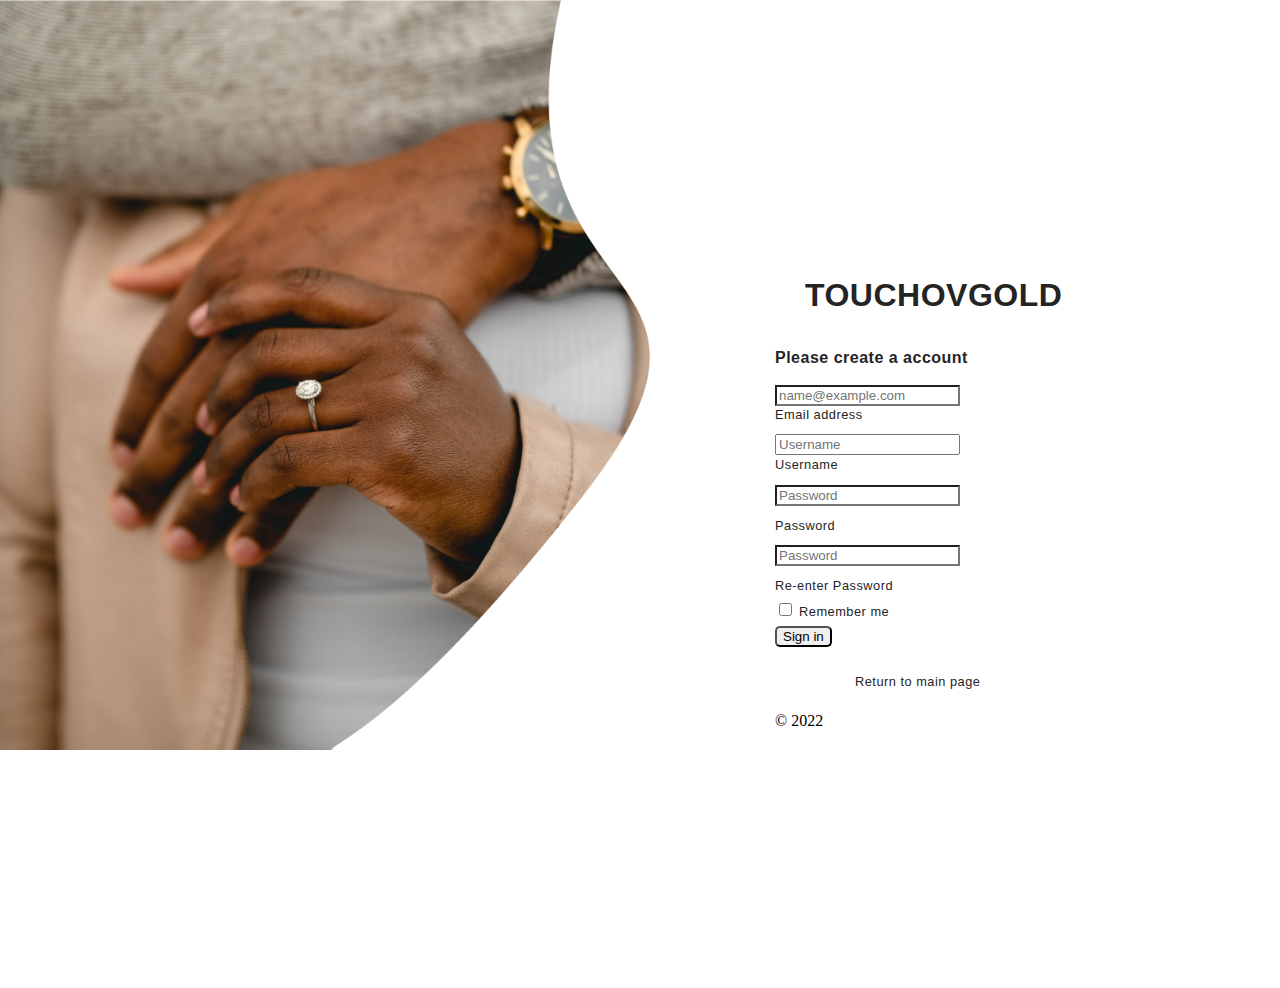
==== create.html @ 779d614a "main" ====
<!DOCTYPE html>
<html lang="en">
<head>
    <meta charset="UTF-8">
    <meta http-equiv="X-UA-Compatible" content="IE=edge">
    <meta name="viewport" content="width=device-width, initial-scale=1.0">
    <title>Create an Account</title>
    <link rel="preconnect" href="https://fonts.gstatic.com" crossorigin>
    <link rel="stylesheet" href="create.css">
<link href="https://cdn.jsdelivr.net/npm/bootstrap@5.1.3/dist/css/bootstrap.min.css" rel="stylesheet" integrity="sha384-1BmE4kWBq78iYhFldvKuhfTAU6auU8tT94WrHftjDbrCEXSU1oBoqyl2QvZ6jIW3" crossorigin="anonymous">
<link href="https://fonts.googleapis.com/css2?family=Montserrat:wght@700&display=swap" rel="stylesheet">

</head>
<body class="text-center" >

    <main class="form-signin">
        <form>
          <h1 id="HED">TOUCHOVGOLD</h1>
          <h1 class="font h4 mb-3">Please create a account</h1>
      
          <div class="form-floating">
            <input type="email" class="form-control" id="floatingInput" placeholder="name@example.com">
            <label class="forminput" for="floatingInput">Email address</label>
          </div>
          <div class="space"></div>
          <div class="form-floating">
            <input type="input" class="form-control" id="Inputsection" placeholder="Username">
            <label class="forminput" for="inputsection">Username</label>
          </div>
          <div class="space"></div>
          <div class="form-floating">
            <input type="password" class="form-control" id="floatingPassword" placeholder="Password">
            <label class="forminput" for="floatingPassword">Password</label>
          </div>
          <div class="space"></div>
          <div class="form-floating">
            <input type="password" class="form-control" id="floatingPassword" placeholder="Password">
            <label class="forminput" for="floatingPassword">Re-enter Password</label>
          </div>
          
      
          <div class="checkbox mb-3">
            <label>
              <input id="textcheck" class="checkbox" type="checkbox" value="remember-me"> 
              Remember me
            </label>
          </div>
          <button class="hoverbutton w-100 btn btn-lg btn-primary" type="submit">Sign in</button>
          <a id="anchor"href="index.html"> Return to main page</a>
          <p class="mt-5 mb-3 text-muted">&copy; 2022</p>
        </form>
      </main>
    <script src="https://cdn.jsdelivr.net/npm/bootstrap@5.1.3/dist/js/bootstrap.bundle.min.js" integrity="sha384-ka7Sk0Gln4gmtz2MlQnikT1wXgYsOg+OMhuP+IlRH9sENBO0LRn5q+8nbTov4+1p" crossorigin="anonymous"></script>
</body>
</html>
---- create.css ----
body {
  background-image: url("unsplash.png");
  background-size: 650px 750px;
  background-repeat: no-repeat;
}
html,
body {
  height: 100%;
}
#HED {
  background-color: #ffffff;
  text-decoration: none;
  color: black;
  font-family: Soleil, sans-serif;
  font-weight: 400;
  line-height: 1.5;
  border: 0;
  border-bottom: 5px solid transparent;
  color: #242424;
  font-size: 2rem;
  font-weight: 700;
  letter-spacing: 0.5px;
  text-decoration: none;
  text-transform: uppercase;
  padding: 0;
  white-space: nowrap;
  display: flex;
  flex-wrap: wrap;
  padding-left: 30px;
}
.font {
  background-color: #ffffff;
  text-decoration: none;
  color: black;
  font-family: Soleil, sans-serif;
  font-weight: 400;
  line-height: 1.5;
  border: 0;
  border-bottom: 5px solid transparent;
  color: #242424;
  font-size: 1rem;
  font-weight: 700;
  letter-spacing: 0.5px;
  text-decoration: none;
  padding: 0;
  white-space: nowrap;
  display: flex;
  flex-wrap: wrap;
}
body {
  display: flex;
  align-items: center;
  padding-top: 40px;
  padding-bottom: 40px;
  padding-left: 600px;
}
.forminput {
  color: black;
  font-family: Soleil, sans-serif;
  font-weight: 400;
  line-height: 1.5;
  border: 0;
  border-bottom: 5px solid transparent;
  color: #242424;
  font-size: 0.8rem;
  letter-spacing: 0.5px;
  text-decoration: none;
  white-space: nowrap;
  display: flex;
  flex-wrap: wrap;
}
.checkbox {
  color: black;
  font-family: Soleil, sans-serif;
  font-weight: 400;
  line-height: 1.5;
  border: 0;
  border-bottom: 5px solid transparent;
  color: #242424;
  font-size: 0.8rem;
  letter-spacing: 0.5px;
  text-decoration: none;
  white-space: nowrap;
  flex-wrap: wrap;
}
#anchor {
  color: black;
  font-family: Soleil, sans-serif;
  font-weight: 400;
  line-height: 1.5;
  border: 0;
  border-bottom: 5px solid transparent;
  color: #242424;
  font-size: 0.8rem;
  letter-spacing: 0.5px;
  text-decoration: none;
  white-space: nowrap;
  display: flex;
  flex-wrap: wrap;
  padding-left: 80px;
  padding-top: 25px;
}
.form-signin {
  width: 100%;
  max-width: 330px;
  padding: 15px;
  margin: auto;
}

.form-signin .form-floating:focus-within {
  z-index: 2;
}

.form-signin input[type="email"] {
  margin-bottom: -1px;
  border-bottom-right-radius: 0;
  border-bottom-left-radius: 0;
}

.form-signin input[type="password"] {
  margin-bottom: 10px;
  border-top-left-radius: 0;
  border-top-right-radius: 0;
}
.space {
  padding-top: 5px;
}
#textcheck {
  font-size: 10px;
}
.hoverbutton {border-radius: 5px;
    transition: 0.15s padding ease-out, 0.15s margin ease-out, 0.15s border ease-out;}}
.hoverbutton:hover {
  margin-bottom: 5px;
  border-radius: 25px;
}
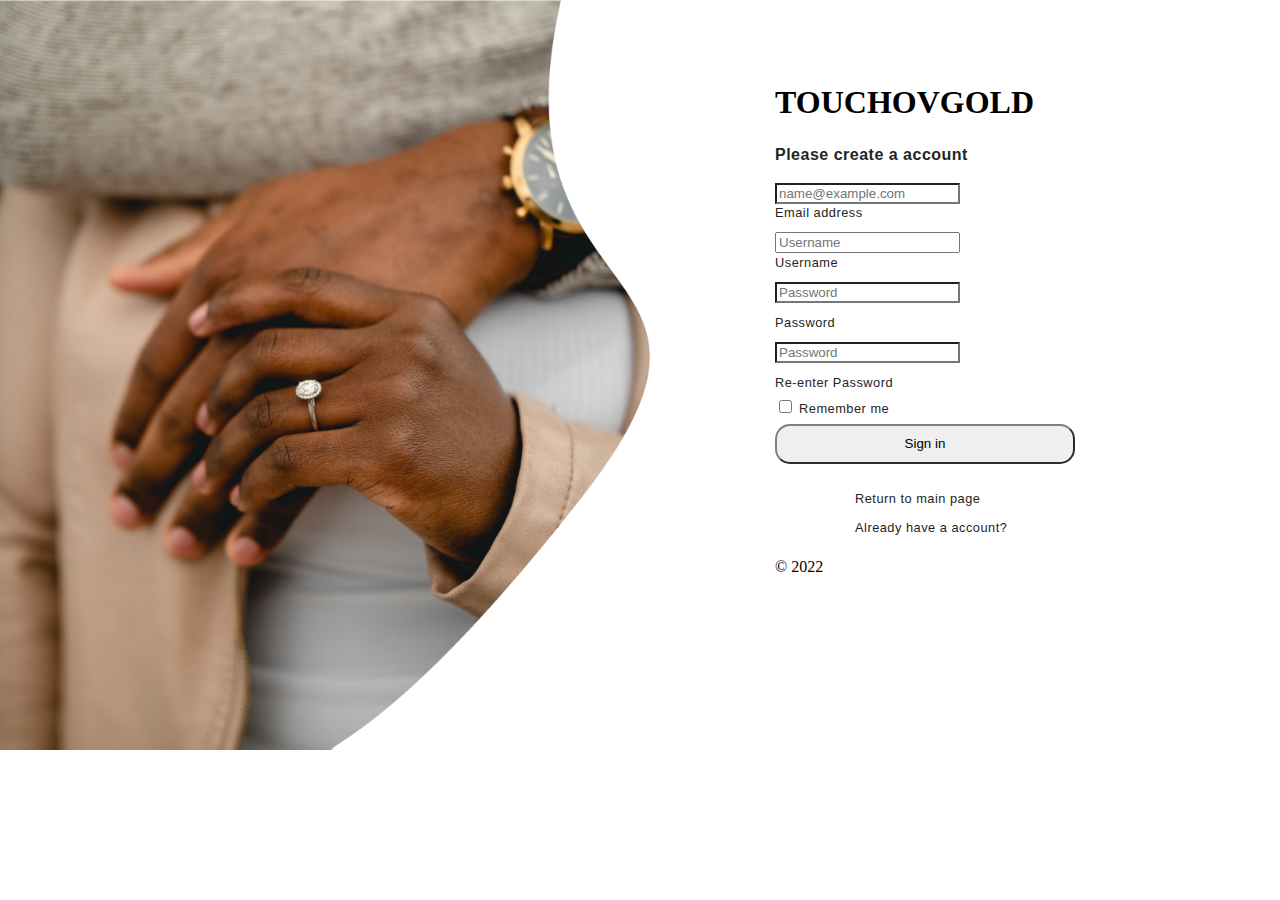
==== commit c736eb83: "main" ====
--- a/create.html
+++ b/create.html
@@ -45,8 +45,9 @@
               Remember me
             </label>
           </div>
-          <button class="hoverbutton w-100 btn btn-lg btn-primary" type="submit">Sign in</button>
-          <a id="anchor"href="index.html"> Return to main page</a>
+          <button class="hoverbutton" type="submit">Sign in</button>
+          <a id="anchor" href="index.html"> Return to main page</a>
+          <a id="anchor1" href="log.html"> Already have a account?</a>
           <p class="mt-5 mb-3 text-muted">&copy; 2022</p>
         </form>
       </main>
--- a/create.css
+++ b/create.css
@@ -2,17 +2,18 @@
   background-image: url("unsplash.png");
   background-size: 650px 750px;
   background-repeat: no-repeat;
-}
-html,
-body {
+  display: flex;
+  align-items: center;
+  padding-top: 40px;
+  padding-bottom: 40px;
+  padding-left: 600px;
   height: 100%;
 }
-#HED {
-  background-color: #ffffff;
+
+#hed {
+  background-color: #fff;
   text-decoration: none;
-  color: black;
   font-family: Soleil, sans-serif;
-  font-weight: 400;
   line-height: 1.5;
   border: 0;
   border-bottom: 5px solid transparent;
@@ -20,7 +21,6 @@
   font-size: 2rem;
   font-weight: 700;
   letter-spacing: 0.5px;
-  text-decoration: none;
   text-transform: uppercase;
   padding: 0;
   white-space: nowrap;
@@ -28,12 +28,11 @@
   flex-wrap: wrap;
   padding-left: 30px;
 }
+
 .font {
-  background-color: #ffffff;
+  background-color: #fff;
   text-decoration: none;
-  color: black;
   font-family: Soleil, sans-serif;
-  font-weight: 400;
   line-height: 1.5;
   border: 0;
   border-bottom: 5px solid transparent;
@@ -41,21 +40,13 @@
   font-size: 1rem;
   font-weight: 700;
   letter-spacing: 0.5px;
-  text-decoration: none;
   padding: 0;
   white-space: nowrap;
   display: flex;
   flex-wrap: wrap;
 }
-body {
-  display: flex;
-  align-items: center;
-  padding-top: 40px;
-  padding-bottom: 40px;
-  padding-left: 600px;
-}
+
 .forminput {
-  color: black;
   font-family: Soleil, sans-serif;
   font-weight: 400;
   line-height: 1.5;
@@ -69,8 +60,8 @@
   display: flex;
   flex-wrap: wrap;
 }
+
 .checkbox {
-  color: black;
   font-family: Soleil, sans-serif;
   font-weight: 400;
   line-height: 1.5;
@@ -83,8 +74,8 @@
   white-space: nowrap;
   flex-wrap: wrap;
 }
+
 #anchor {
-  color: black;
   font-family: Soleil, sans-serif;
   font-weight: 400;
   line-height: 1.5;
@@ -100,6 +91,24 @@
   padding-left: 80px;
   padding-top: 25px;
 }
+
+#anchor1 {
+  font-family: Soleil, sans-serif;
+  font-weight: 400;
+  line-height: 1.5;
+  border: 0;
+  border-bottom: 5px solid transparent;
+  color: #242424;
+  font-size: 0.8rem;
+  letter-spacing: 0.5px;
+  text-decoration: none;
+  white-space: nowrap;
+  display: flex;
+  flex-wrap: wrap;
+  padding-left: 80px;
+  padding-top: 5px;
+}
+
 .form-signin {
   width: 100%;
   max-width: 330px;
@@ -122,15 +131,27 @@
   border-top-left-radius: 0;
   border-top-right-radius: 0;
 }
+
 .space {
   padding-top: 5px;
 }
+
 #textcheck {
   font-size: 10px;
 }
-.hoverbutton {border-radius: 5px;
-    transition: 0.15s padding ease-out, 0.15s margin ease-out, 0.15s border ease-out;}}
+
+.hoverbutton {
+  border-radius: 15px;
+  width: 300px;
+  height: 40px;
+  border-color: grey;
+}
+
 .hoverbutton:hover {
-  margin-bottom: 5px;
-  border-radius: 25px;
+  border-radius: 20px;
+  transition: 0.5s border-color ease-out, 0.5s color ease-out, 0.5s border-radius ease-out, 0.8s font-size ease-out;
+  background-color: blue;
+  color: white;
+  border-color: white;
+  font-size: 15px;
 }
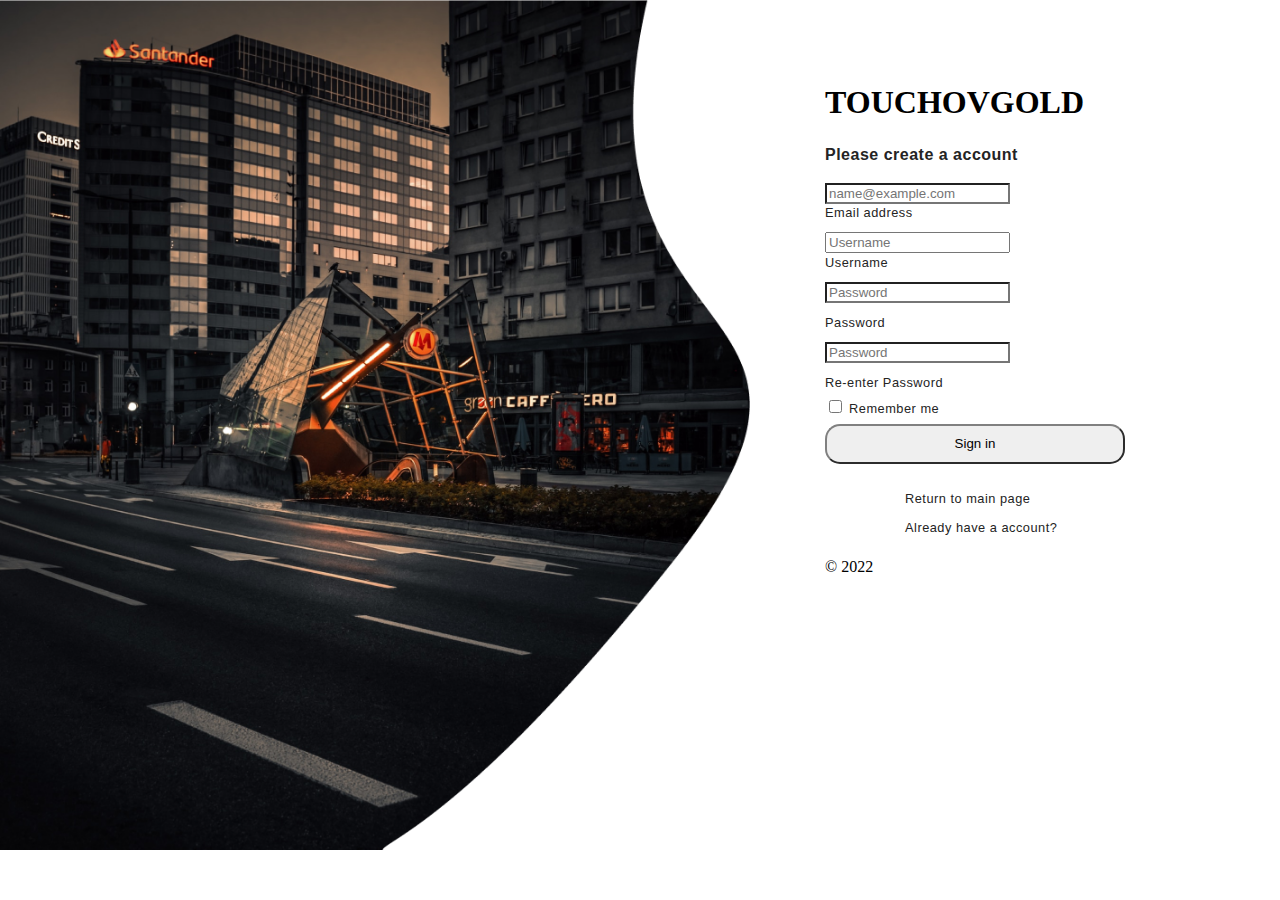
==== commit a06a0aea: "Add files via upload" ====
--- a/create.html
+++ b/create.html
@@ -14,7 +14,7 @@
 <body class="text-center" >
 
     <main class="form-signin">
-        <form>
+        <form class="cnt">
           <h1 id="HED">TOUCHOVGOLD</h1>
           <h1 class="font h4 mb-3">Please create a account</h1>
       
--- a/create.css
+++ b/create.css
@@ -1,6 +1,6 @@
 body {
-  background-image: url("unsplash.png");
-  background-size: 650px 750px;
+  background-image: url("unsplash2.png");
+  background-size: 750px 850px;
   background-repeat: no-repeat;
   display: flex;
   align-items: center;
@@ -9,7 +9,8 @@
   padding-left: 600px;
   height: 100%;
 }
-
+.cnt {
+  padding-left: 50px;}
 #hed {
   background-color: #fff;
   text-decoration: none;
@@ -145,11 +146,11 @@
   width: 300px;
   height: 40px;
   border-color: grey;
+  transition: 0.5s border-color ease-out, 0.5s color ease-out, 0.5s border-radius ease-out, 0.8s font-size ease-out;
 }
 
 .hoverbutton:hover {
   border-radius: 20px;
-  transition: 0.5s border-color ease-out, 0.5s color ease-out, 0.5s border-radius ease-out, 0.8s font-size ease-out;
   background-color: blue;
   color: white;
   border-color: white;
